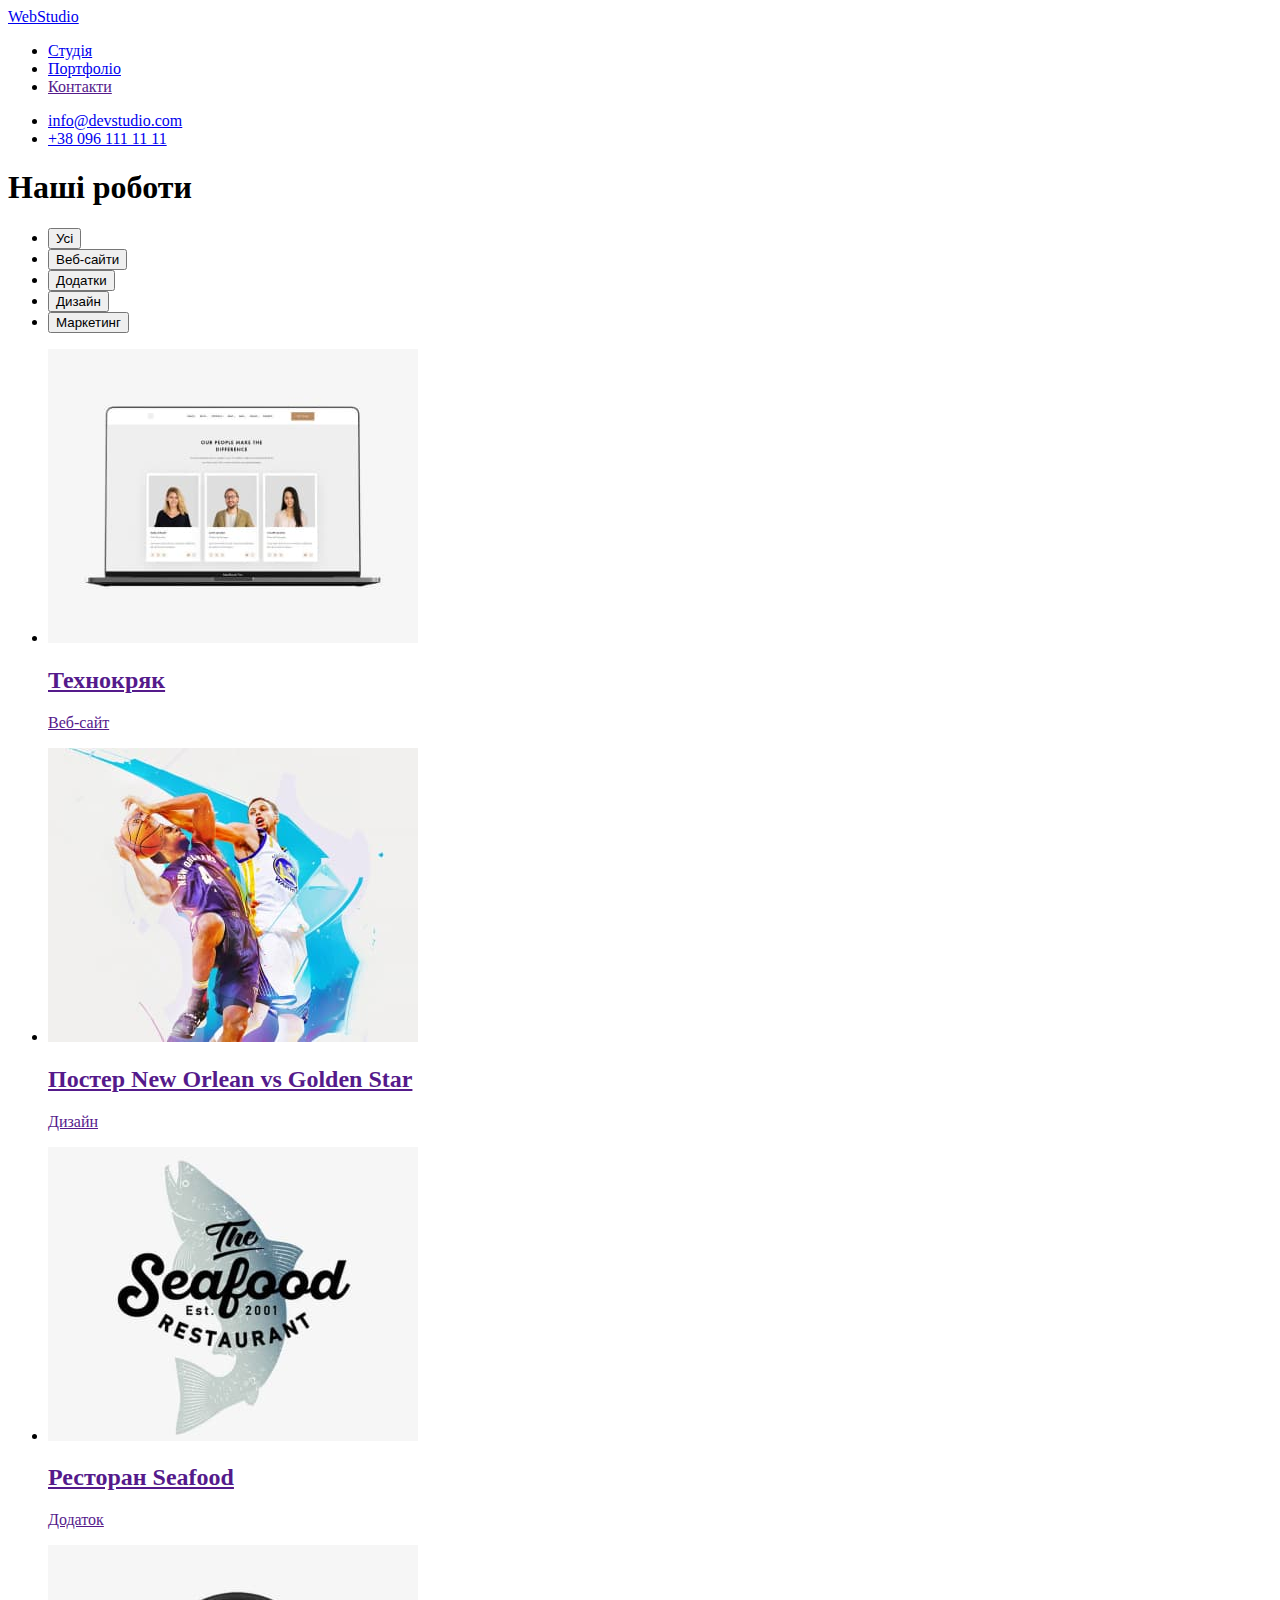
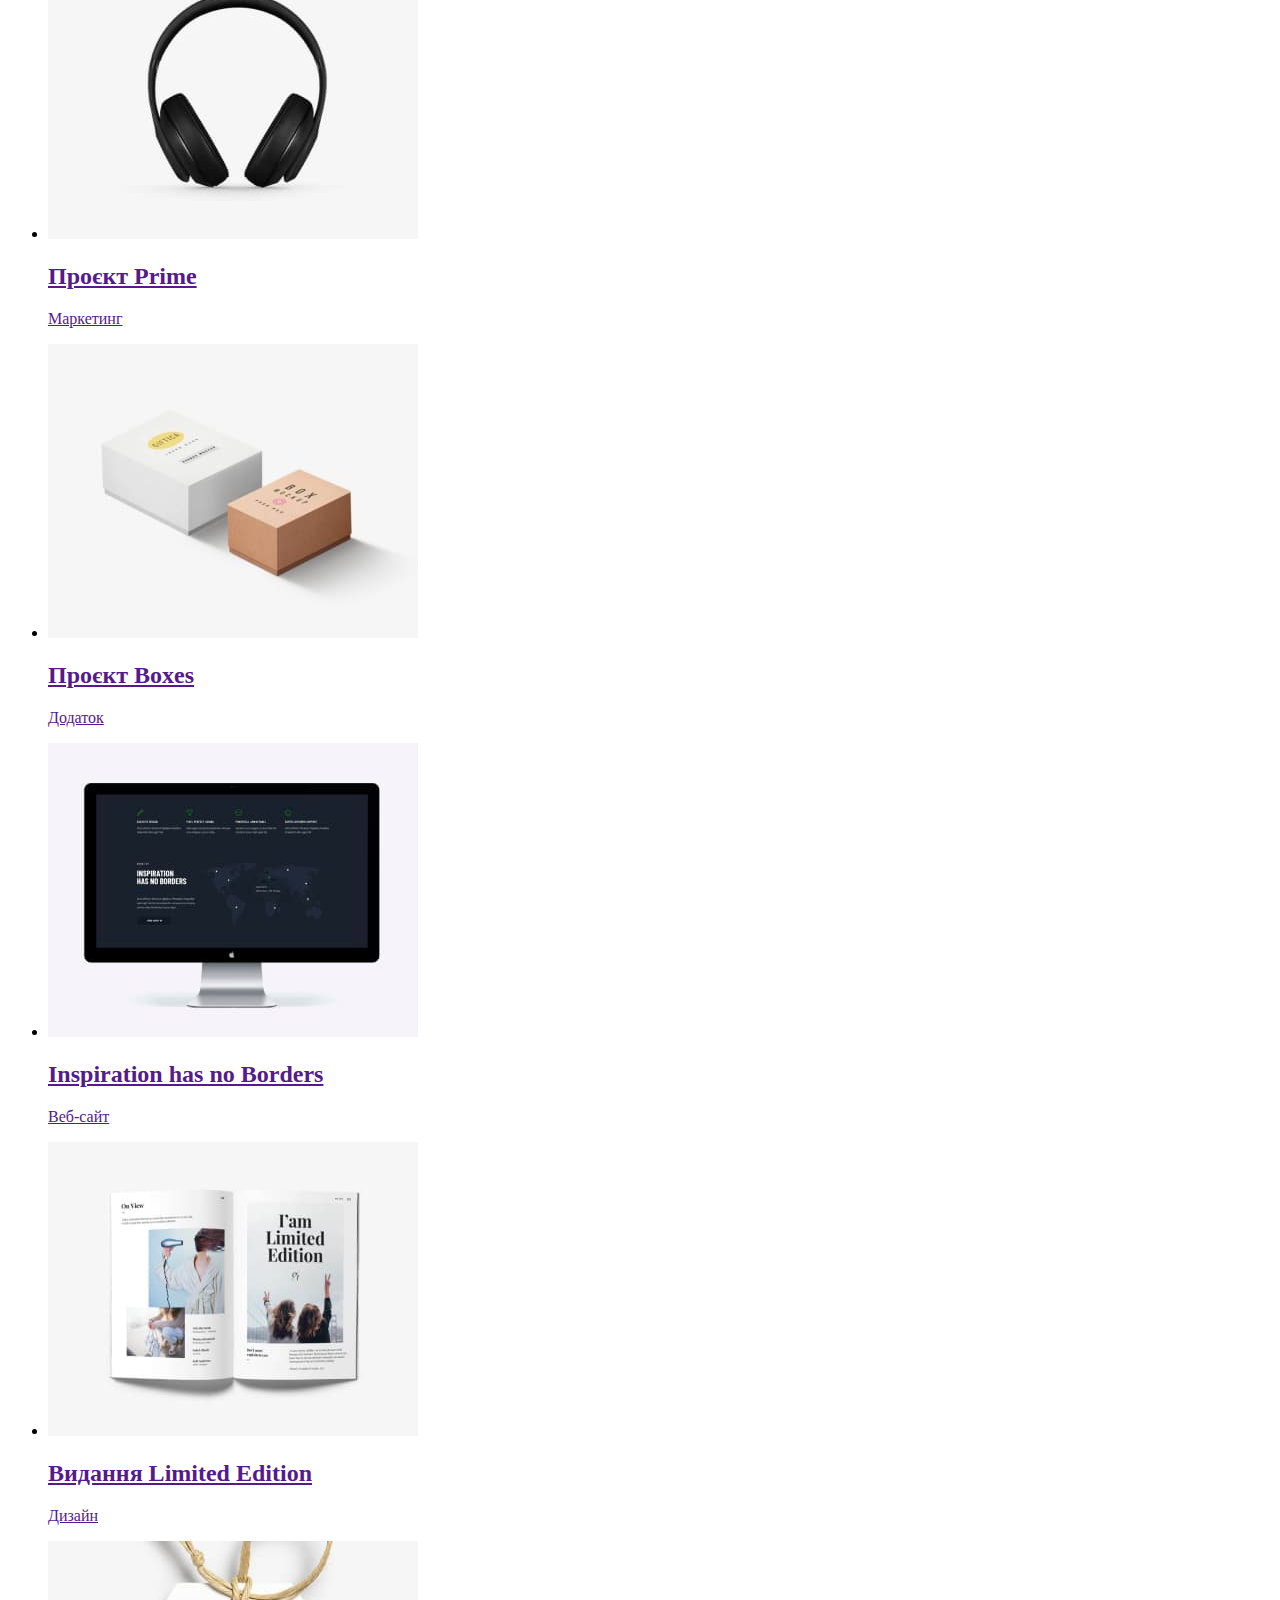
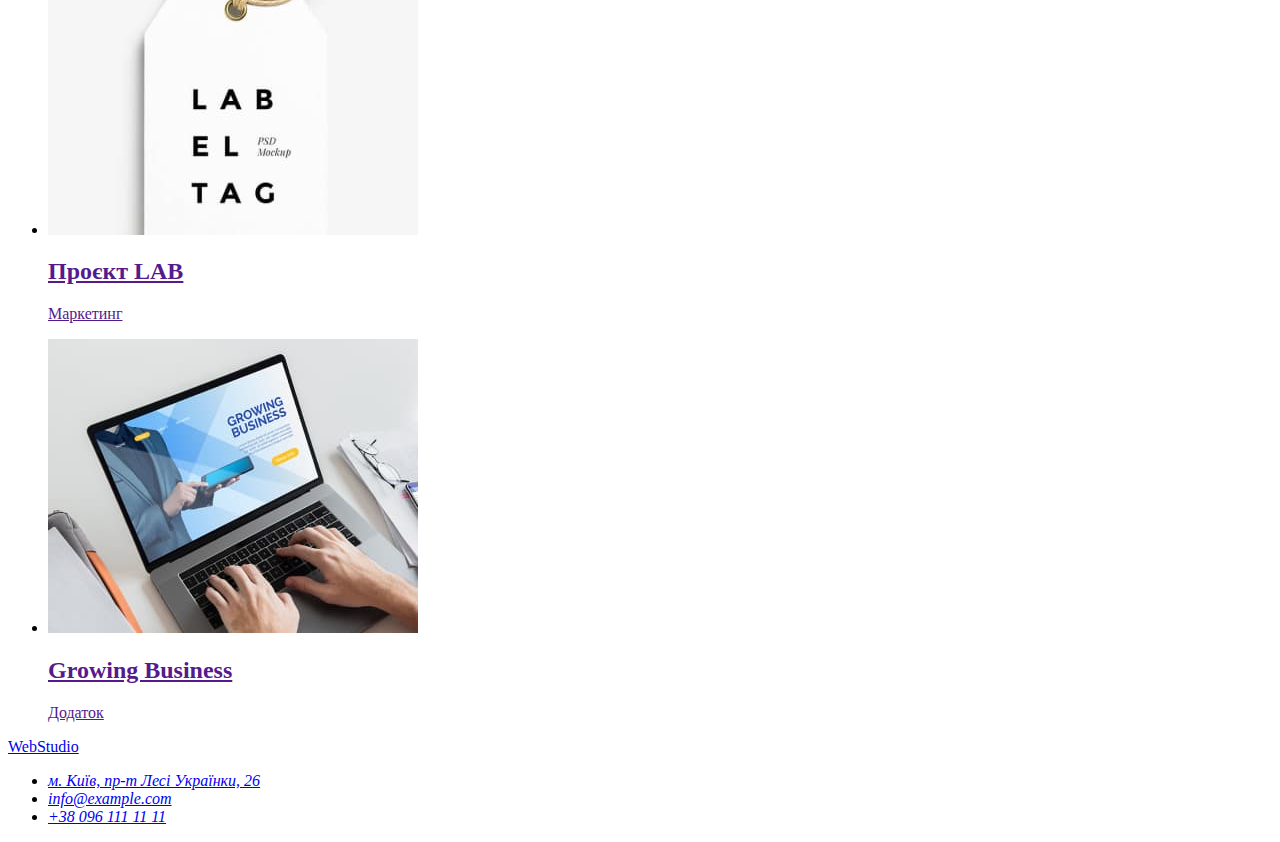
==== portfolio.html @ 335eeb2e "portfolio layout" ====
<!DOCTYPE html>
<html lang="en">
  <head>
    <meta charset="UTF-8" />
    <meta http-equiv="X-UA-Compatible" content="IE=edge" />
    <meta name="viewport" content="width=device-width, initial-scale=1.0" />
    <title>Portfolio</title>
  </head>
  <body>
    <heder>
      <nav>
        <a href="./index.html">WebStudio</a>
        <ul>
          <li>
            <a href="./index.html">Студія</a>
          </li>
          <li>
            <a href="./portfolio.html">Портфоліо</a>
          </li>
          <li>
            <a href="">Контакти</a>
          </li>
        </ul>
      </nav>

      <ul>
        <li>
          <a href="mailto:info@devstudio.com">info@devstudio.com</a>
        </li>
        <li>
          <a href="tel:+380961111111">+38 096 111 11 11</a>
        </li>
      </ul>
    </heder>
    <main>
      <section>
        <h1>Наші роботи</h1>
        <ul>
          <li><button type="button">Усі</button></li>
          <li><button type="button">Веб-сайти</button></li>
          <li><button type="button">Додатки</button></li>
          <li><button type="button">Дизайн</button></li>
          <li><button type="button">Маркетинг</button></li>
        </ul>

        <ul>
          <li>
            <a href="">
              <img src="./images/tehnokryak.jpg" alt="ноутбук" />
              <h2>Технокряк</h2>
              <p>Веб-сайт</p>
            </a>
          </li>
          <li>
            <a href="">
              <img src="./images/new-orlean-poster.jpg" alt="баскетбол" />
              <h2>Постер New Orlean vs Golden Star</h2>
              <p>Дизайн</p>
            </a>
          </li>
          <li>
            <a href="">
              <img src="./images/seafood.jpg" alt="логотип ресторану у виглялі риби" />
              <h2>Ресторан Seafood</h2>
              <p>Додаток</p>
            </a>
          </li>
          <li>
            <a href="">
              <img src="./images/project-prime.jpg" alt="навушники" />
              <h2>Проєкт Prime</h2>
              <p>Маркетинг</p>
            </a>
          </li>
          <li>
            <a href="">
              <img src="./images/project-boxes.jpg" alt="дві коробки" />
              <h2>Проєкт Boxes</h2>
              <p>Додаток</p>
            </a>
          </li>
          <li>
            <a href="">
              <img src="./images/inspiration.jpg" alt="монітор" />
              <h2>Inspiration has no Borders</h2>
              <p>Веб-сайт</p>
            </a>
          </li>
          <li>
            <a href="">
              <img src="./images/limited-edition.jpg" alt="книга" />
              <h2>Видання Limited Edition</h2>
              <p>Дизайн</p>
            </a>
          </li>
          <li>
            <a href="">
              <img src="./images/project-lab.jpg" alt="лейба" />
              <h2>Проєкт LAB</h2>
              <p>Маркетинг</p>
            </a>
          </li>
          <li>
            <a href="">
              <img src="./images/growing-buisness.jpg" alt="ноутбук" />
              <h2>Growing Business</h2>
              <p>Додаток</p>
            </a>
          </li>
        </ul>
      </section>
    </main>
    <footer>
      <a href="./index.html">WebStudio</a>
      <address>
        <ul>
          <li>
            <a
              href="https://www.google.com.ua/maps/place/%D0%B1%D1%83%D0%BB.+%D0%9B%D0%B5%D1%81%D0%B8+%D0%A3%D0%BA%D1%80%D0%B0%D0%B8%D0%BD%D0%BA%D0%B8,+26,+%D0%9A%D0%B8%D0%B5%D0%B2,+02000/@50.4265841,30.5361971,17z"
              >м. Київ, пр-т Лесі Українки, 26</a
            >
          </li>
          <li>
            <a href="mailto:info@example.com">info@example.com</a>
          </li>
          <li>
            <a href="tel:+380961111111">+38 096 111 11 11</a>
          </li>
        </ul>
      </address>
    </footer>
  </body>
</html>
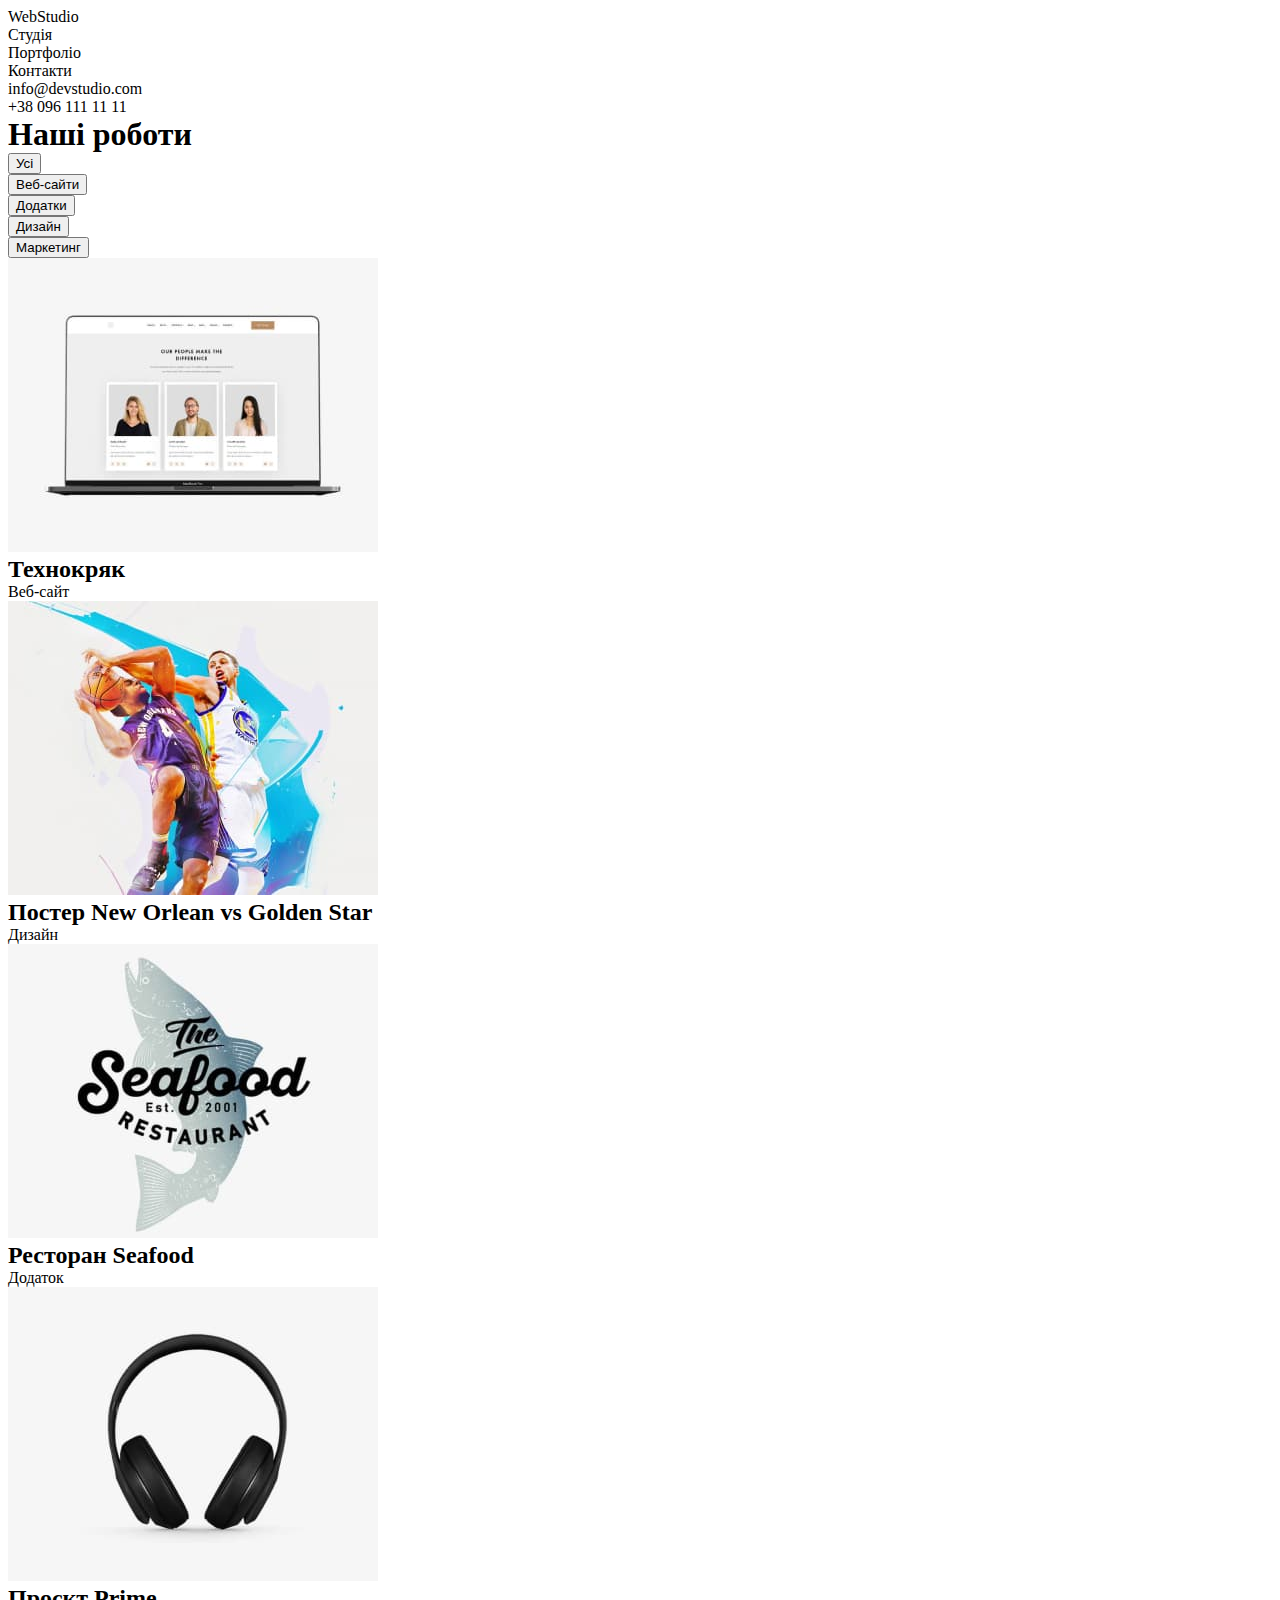
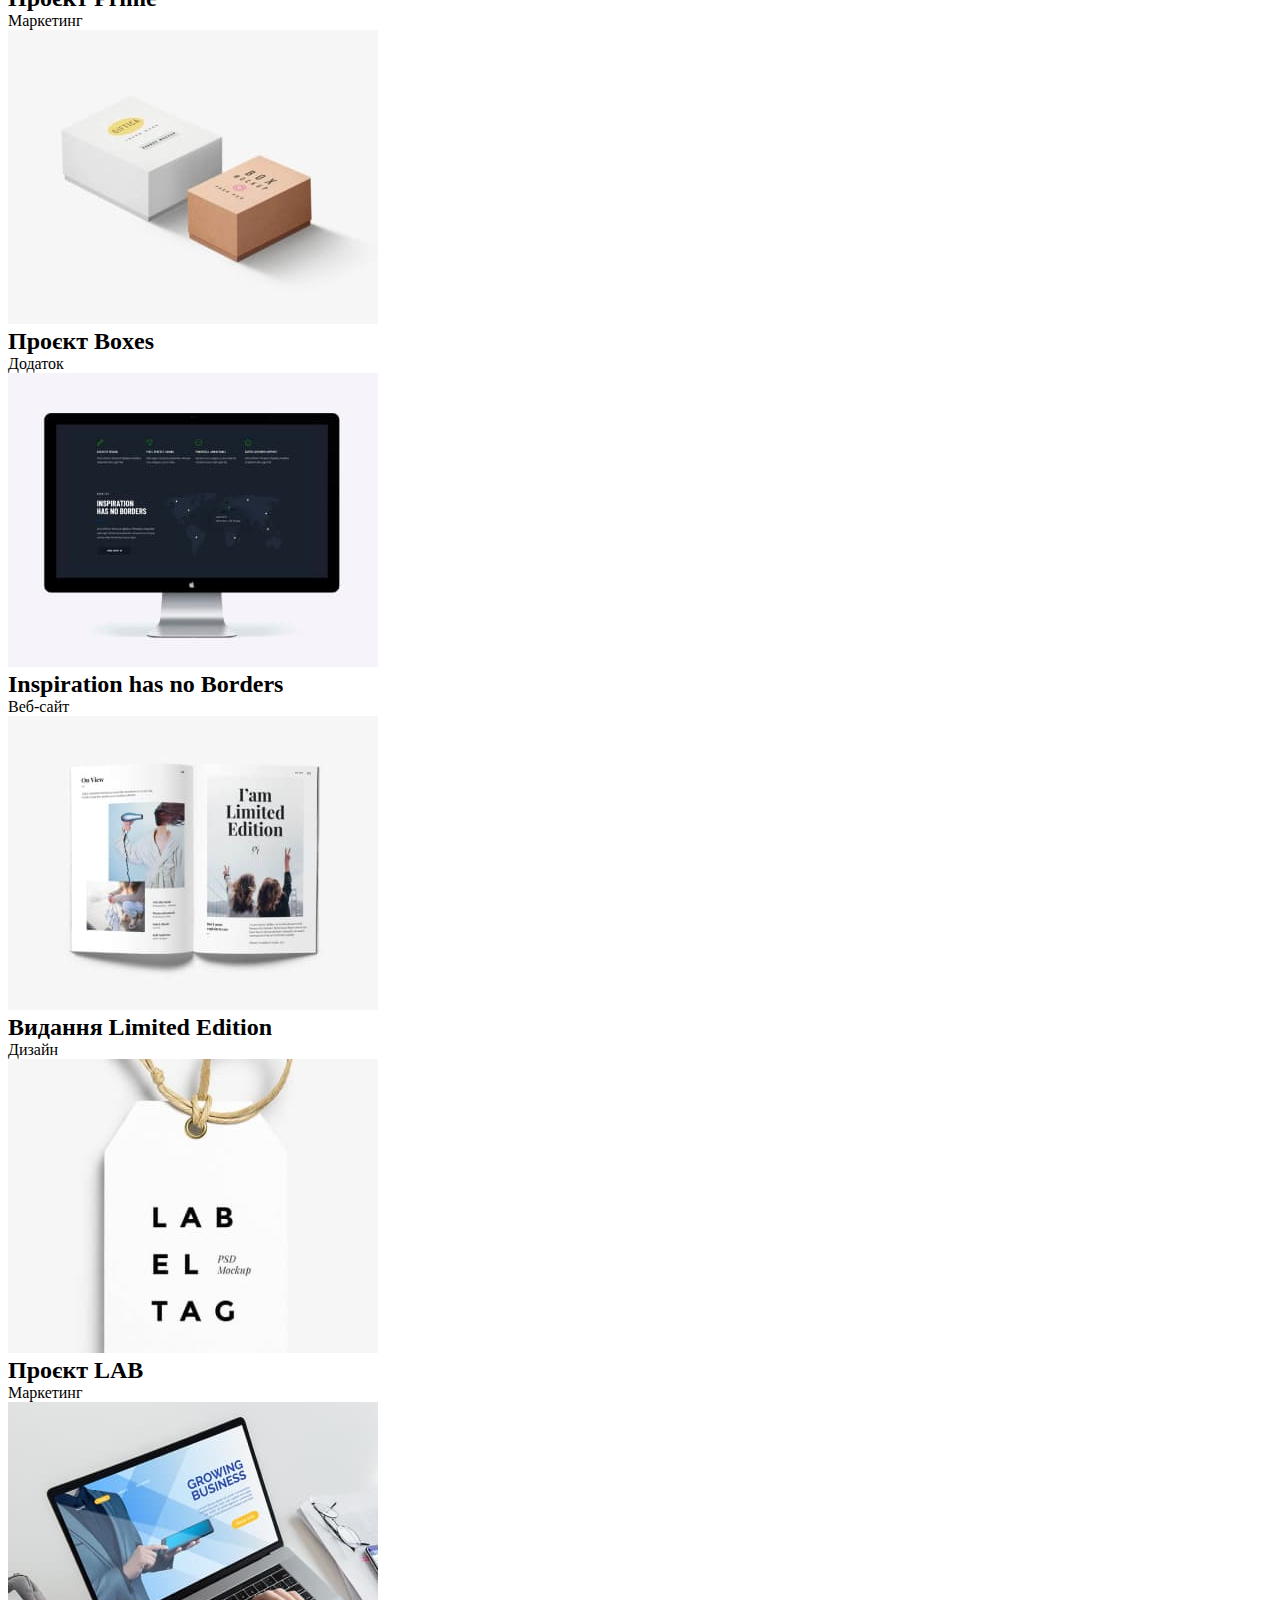
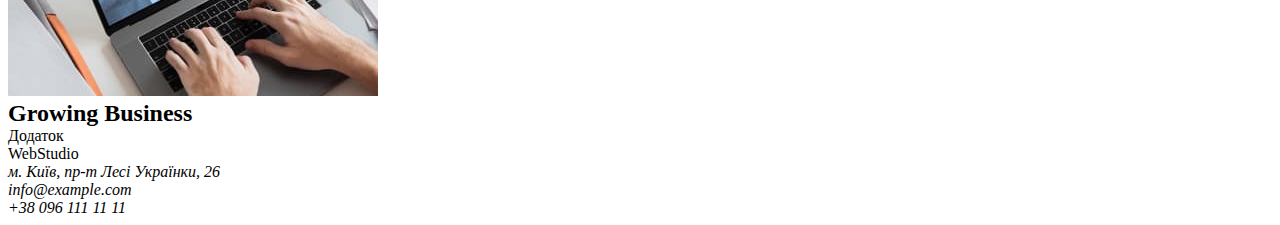
==== commit 458817fd: "reset styles" ====
--- a/portfolio.html
+++ b/portfolio.html
@@ -5,9 +5,10 @@
     <meta http-equiv="X-UA-Compatible" content="IE=edge" />
     <meta name="viewport" content="width=device-width, initial-scale=1.0" />
     <title>Portfolio</title>
+    <link rel="stylesheet" href="./css/styles.css" />
   </head>
   <body>
-    <heder>
+    <header>
       <nav>
         <a href="./index.html">WebStudio</a>
         <ul>
@@ -31,7 +32,7 @@
           <a href="tel:+380961111111">+38 096 111 11 11</a>
         </li>
       </ul>
-    </heder>
+    </header>
     <main>
       <section>
         <h1>Наші роботи</h1>
--- a/css/styles.css
+++ b/css/styles.css
@@ -0,0 +1,48 @@
+.root {
+  --main-text-color: #757575;
+  --secondary-text-color: #212121;
+  --accent-color: #2196f3;
+  --main-background-color: #f5f5f5;
+  --secondary-background-color: #f5f4fa;
+  --white-color: #ffffff;
+  --banner-background-color: #2f303a;
+}
+
+/*  body */
+
+body {
+  color: var(--main-text-color);
+}
+
+/* RESET */
+
+ul {
+  list-style: none;
+  padding: 0;
+  margin: 0;
+}
+
+a {
+  text-decoration: none;
+  color: inherit;
+}
+
+h1,
+h2,
+h3,
+h4,
+p {
+  margin: 0;
+}
+
+/* HEADER */
+
+/* LOGO */
+
+.logo .web {
+  color: var(--accent-color);
+}
+
+.logo .studio {
+  color: #000000;
+}
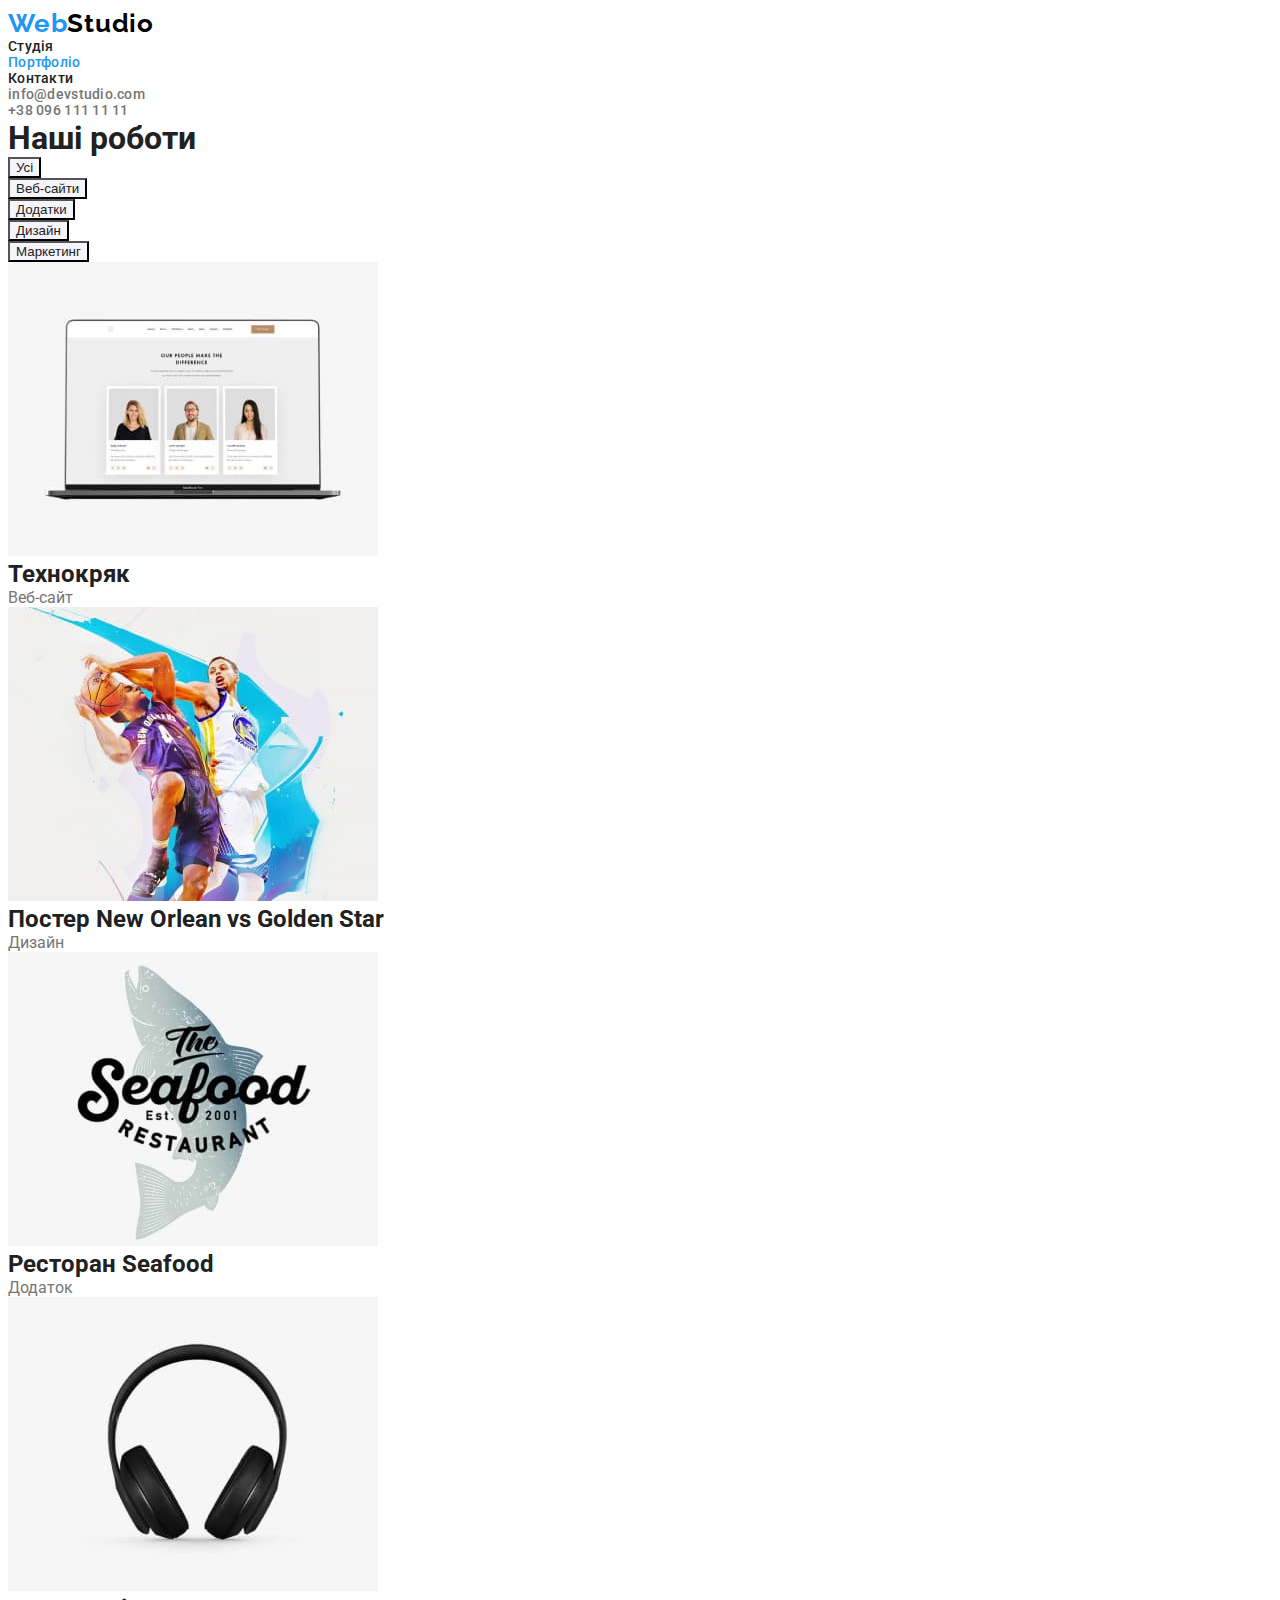
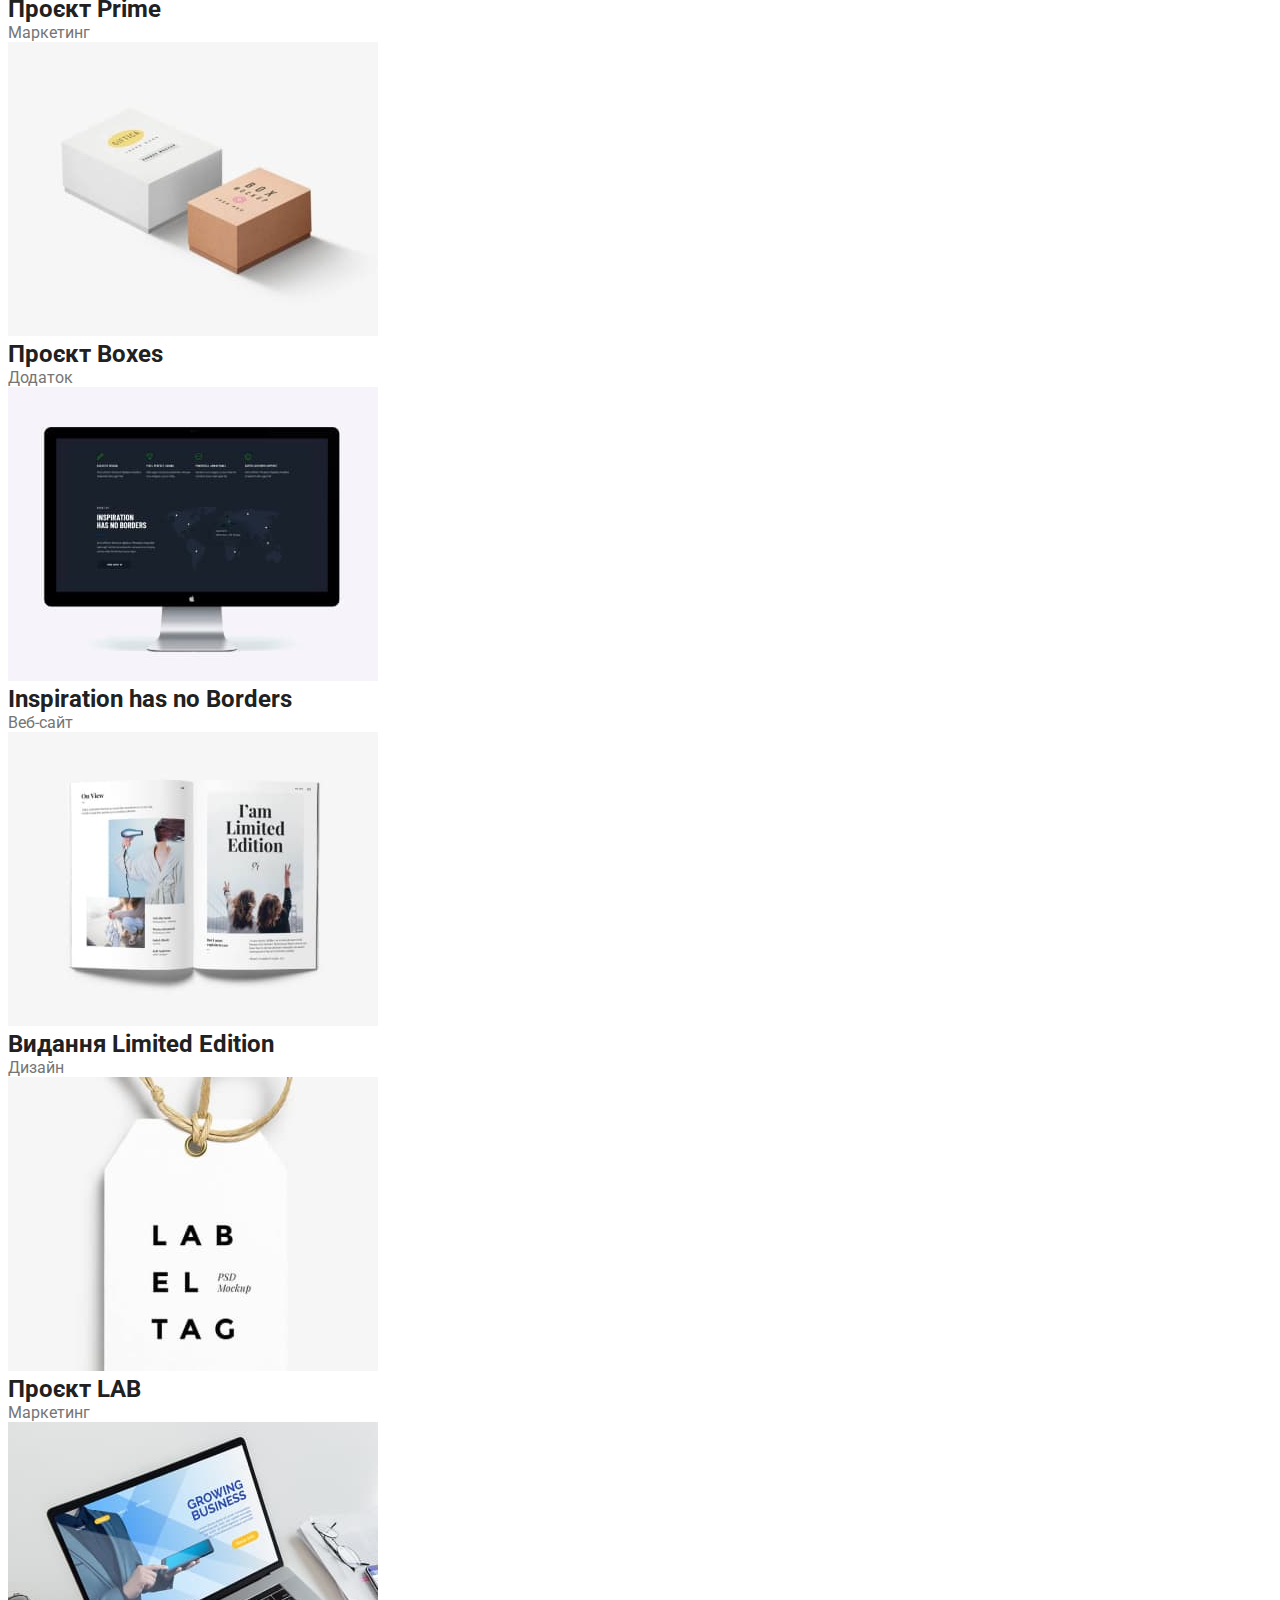
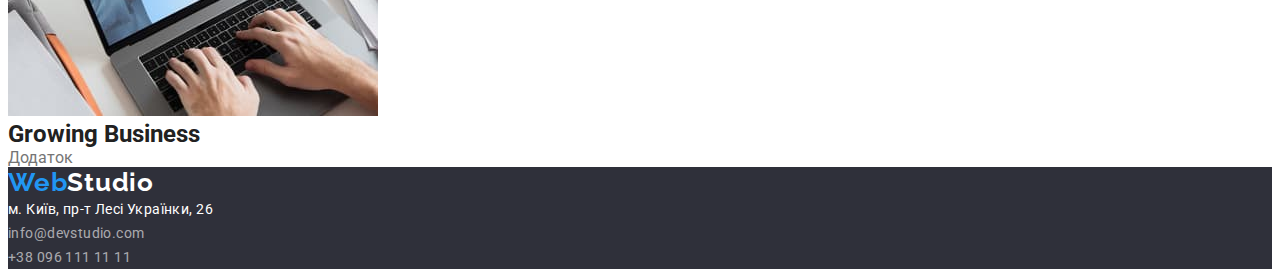
==== commit 6d6e6a19: "styles for index" ====
--- a/portfolio.html
+++ b/portfolio.html
@@ -5,126 +5,138 @@
     <meta http-equiv="X-UA-Compatible" content="IE=edge" />
     <meta name="viewport" content="width=device-width, initial-scale=1.0" />
     <title>Portfolio</title>
+    <link rel="preconnect" href="https://fonts.googleapis.com">
+<link rel="preconnect" href="https://fonts.gstatic.com" crossorigin>
+<link href="https://fonts.googleapis.com/css2?family=Raleway:wght@700&family=Roboto:wght@400;500;700;900&display=swap" rel="stylesheet">
     <link rel="stylesheet" href="./css/styles.css" />
   </head>
   <body>
+    <!-- HEADER -->
     <header>
-      <nav>
-        <a href="./index.html">WebStudio</a>
-        <ul>
-          <li>
+      <nav class="main-nav">
+        <a href="./index.html" class="logo"
+          ><span class="web">Web</span><span class="studio">Studio</span></a
+        >
+        <ul class="list">
+          <li class="item">
             <a href="./index.html">Студія</a>
           </li>
-          <li>
+          <li class="item current">
             <a href="./portfolio.html">Портфоліо</a>
           </li>
-          <li>
+          <li class="item">
             <a href="">Контакти</a>
           </li>
         </ul>
       </nav>
 
-      <ul>
-        <li>
+      <ul class="contacts">
+        <li class="item">
           <a href="mailto:info@devstudio.com">info@devstudio.com</a>
         </li>
-        <li>
+        <li class="item">
           <a href="tel:+380961111111">+38 096 111 11 11</a>
         </li>
       </ul>
     </header>
+
     <main>
+      <!-- OUR WORKS -->
       <section>
-        <h1>Наші роботи</h1>
+        <h1 class="title">Наші роботи</h1>
         <ul>
-          <li><button type="button">Усі</button></li>
-          <li><button type="button">Веб-сайти</button></li>
-          <li><button type="button">Додатки</button></li>
-          <li><button type="button">Дизайн</button></li>
-          <li><button type="button">Маркетинг</button></li>
+          <li><button type="button" class="button">Усі</button></li>
+          <li><button type="button" class="button">Веб-сайти</button></li>
+          <li><button type="button" class="button">Додатки</button></li>
+          <li><button type="button" class="button">Дизайн</button></li>
+          <li><button type="button" class="button">Маркетинг</button></li>
         </ul>
 
         <ul>
           <li>
             <a href="">
-              <img src="./images/tehnokryak.jpg" alt="ноутбук" />
-              <h2>Технокряк</h2>
+              <img src="./images/tehnokryak.jpg" alt="ноутбук" width="370" height="294" />
+              <h2 class="title">Технокряк</h2>
               <p>Веб-сайт</p>
             </a>
           </li>
           <li>
             <a href="">
-              <img src="./images/new-orlean-poster.jpg" alt="баскетбол" />
-              <h2>Постер New Orlean vs Golden Star</h2>
+              <img src="./images/new-orlean-poster.jpg" alt="баскетбол" width="370" height="294" />
+              <h2 class="title">Постер New Orlean vs Golden Star</h2>
               <p>Дизайн</p>
             </a>
           </li>
           <li>
             <a href="">
               <img src="./images/seafood.jpg" alt="логотип ресторану у виглялі риби" />
-              <h2>Ресторан Seafood</h2>
+              <h2 class="title">Ресторан Seafood</h2>
               <p>Додаток</p>
             </a>
           </li>
           <li>
             <a href="">
-              <img src="./images/project-prime.jpg" alt="навушники" />
-              <h2>Проєкт Prime</h2>
+              <img src="./images/project-prime.jpg" alt="навушники" width="370" height="294" />
+              <h2 class="title">Проєкт Prime</h2>
               <p>Маркетинг</p>
             </a>
           </li>
           <li>
             <a href="">
-              <img src="./images/project-boxes.jpg" alt="дві коробки" />
-              <h2>Проєкт Boxes</h2>
+              <img src="./images/project-boxes.jpg" alt="дві коробки" width="370" height="294" />
+              <h2 class="title">Проєкт Boxes</h2>
               <p>Додаток</p>
             </a>
           </li>
           <li>
             <a href="">
-              <img src="./images/inspiration.jpg" alt="монітор" />
-              <h2>Inspiration has no Borders</h2>
+              <img src="./images/inspiration.jpg" alt="монітор" width="370" height="294" />
+              <h2 class="title">Inspiration has no Borders</h2>
               <p>Веб-сайт</p>
             </a>
           </li>
           <li>
             <a href="">
-              <img src="./images/limited-edition.jpg" alt="книга" />
-              <h2>Видання Limited Edition</h2>
+              <img src="./images/limited-edition.jpg" alt="книга" width="370" height="294" />
+              <h2 class="title">Видання Limited Edition</h2>
               <p>Дизайн</p>
             </a>
           </li>
           <li>
             <a href="">
-              <img src="./images/project-lab.jpg" alt="лейба" />
-              <h2>Проєкт LAB</h2>
+              <img src="./images/project-lab.jpg" alt="лейба" width="370" height="294" />
+              <h2 class="title">Проєкт LAB</h2>
               <p>Маркетинг</p>
             </a>
           </li>
           <li>
             <a href="">
-              <img src="./images/growing-buisness.jpg" alt="ноутбук" />
-              <h2>Growing Business</h2>
+              <img src="./images/growing-buisness.jpg" alt="ноутбук" width="370" height="294" />
+              <h2 class="title">Growing Business</h2>
               <p>Додаток</p>
             </a>
           </li>
         </ul>
       </section>
     </main>
-    <footer>
-      <a href="./index.html">WebStudio</a>
+
+    <!-- FOOTER -->
+    <footer class="foot">
+      <a href="./index.html" class="logo"
+        ><span class="web">Web</span><span class="studio">Studio</span></a
+      >
       <address>
-        <ul>
-          <li>
+        <ul class="adress">
+          <li class="street-adress">
             <a
               href="https://www.google.com.ua/maps/place/%D0%B1%D1%83%D0%BB.+%D0%9B%D0%B5%D1%81%D0%B8+%D0%A3%D0%BA%D1%80%D0%B0%D0%B8%D0%BD%D0%BA%D0%B8,+26,+%D0%9A%D0%B8%D0%B5%D0%B2,+02000/@50.4265841,30.5361971,17z"
               >м. Київ, пр-т Лесі Українки, 26</a
             >
           </li>
-          <li>
-            <a href="mailto:info@example.com">info@example.com</a>
+          <li class="mail-adress">
+            <a href="mailto:info@example.com">info@devstudio.com</a>
           </li>
-          <li>
+          <li class="phone-adress">
             <a href="tel:+380961111111">+38 096 111 11 11</a>
           </li>
         </ul>
--- a/css/styles.css
+++ b/css/styles.css
@@ -1,4 +1,4 @@
-.root {
+:root {
   --main-text-color: #757575;
   --secondary-text-color: #212121;
   --accent-color: #2196f3;
@@ -8,12 +8,6 @@
   --banner-background-color: #2f303a;
 }
 
-/*  body */
-
-body {
-  color: var(--main-text-color);
-}
-
 /* RESET */
 
 ul {
@@ -35,9 +29,36 @@
   margin: 0;
 }
 
+/*  COMMON STYLES */
+
+body {
+  color: var(--main-text-color);
+  font-family: 'Roboto', sans-serif;
+}
+
+.title {
+  color: var(--secondary-text-color);
+}
+
+.section > .title {
+  font-weight: 700;
+  font-size: 36px;
+  line-height: 1.17;
+  text-align: center;
+  letter-spacing: 0.03em;
+}
+
 /* HEADER */
 
 /* LOGO */
+
+.logo {
+  font-family: 'Raleway', sans-serif;
+  font-weight: 700;
+  font-size: 26px;
+  line-height: 1.19;
+  letter-spacing: 0.03em;
+}
 
 .logo .web {
   color: var(--accent-color);
@@ -46,3 +67,137 @@
 .logo .studio {
   color: #000000;
 }
+
+/*  MAIN NAVIGATION */
+
+.main-nav .list {
+  font-weight: 500;
+  font-size: 14px;
+  line-height: 1.14;
+  letter-spacing: 0.02em;
+
+  color: var(--secondary-text-color);
+}
+
+.main-nav .item:hover,
+.main-nav .item:focus,
+.current.item {
+  color: var(--accent-color);
+}
+
+/* CONTACTS */
+
+.contacts {
+  font-weight: 500;
+  font-size: 14px;
+  line-height: 1.14;
+  letter-spacing: 0.02em;
+}
+
+.contacts .item:hover,
+.contacts .item:focus {
+  color: var(--accent-color);
+}
+
+/* HERO */
+
+.hero {
+  background-color: var(--banner-background-color);
+}
+
+.hero .title {
+  font-weight: 900;
+  font-size: 44px;
+  line-height: 1.36;
+  text-align: center;
+  letter-spacing: 0.06em;
+  text-transform: uppercase;
+
+  color: var(--white-color);
+}
+
+.hero-button {
+  color: var(--white-color);
+  background-color: var(--accent-color);
+  cursor: pointer;
+}
+
+/* VALUES */
+
+.value-list .title {
+  font-weight: 700;
+  font-size: 14px;
+  line-height: 1.14;
+  letter-spacing: 0.03em;
+  text-transform: uppercase;
+}
+
+.value-list .text {
+  font-weight: 400;
+  font-size: 14px;
+  line-height: 1.71;
+  letter-spacing: 0.03em;
+}
+
+/* TEAM */
+
+.team-list .title {
+  font-weight: 500;
+  font-size: 16px;
+  line-height: 1.19;
+  text-align: center;
+  letter-spacing: 0.03em;
+}
+
+.team-list .text {
+  font-weight: 400;
+  font-size: 16px;
+  line-height: 1.19;
+  text-align: center;
+  letter-spacing: 0.03em;
+}
+
+/*  FOOTER */
+
+.foot {
+  background-color: var(--banner-background-color);
+}
+
+.foot .studio {
+  color: var(--white-color);
+}
+
+.adress {
+  font-weight: 400;
+  font-size: 14px;
+  line-height: 1.71;
+  letter-spacing: 0.03em;
+  font-style: normal;
+}
+
+.street-adress {
+  color: var(--white-color);
+}
+
+.mail-adress,
+.phone-adress {
+  color: rgba(255, 255, 255, 0.6);
+}
+
+/* PORTFOLIO */
+
+.button {
+  color: var(--secondary-text-color);
+  background-color: var(--secondary-background-color);
+}
+
+.button:hover,
+.button:focus {
+  color: var(--white-color);
+  background-color: var(--accent-color);
+}
+
+.adress .item:hover,
+.adress .item:focus {
+  color: var(--accent-color);
+}
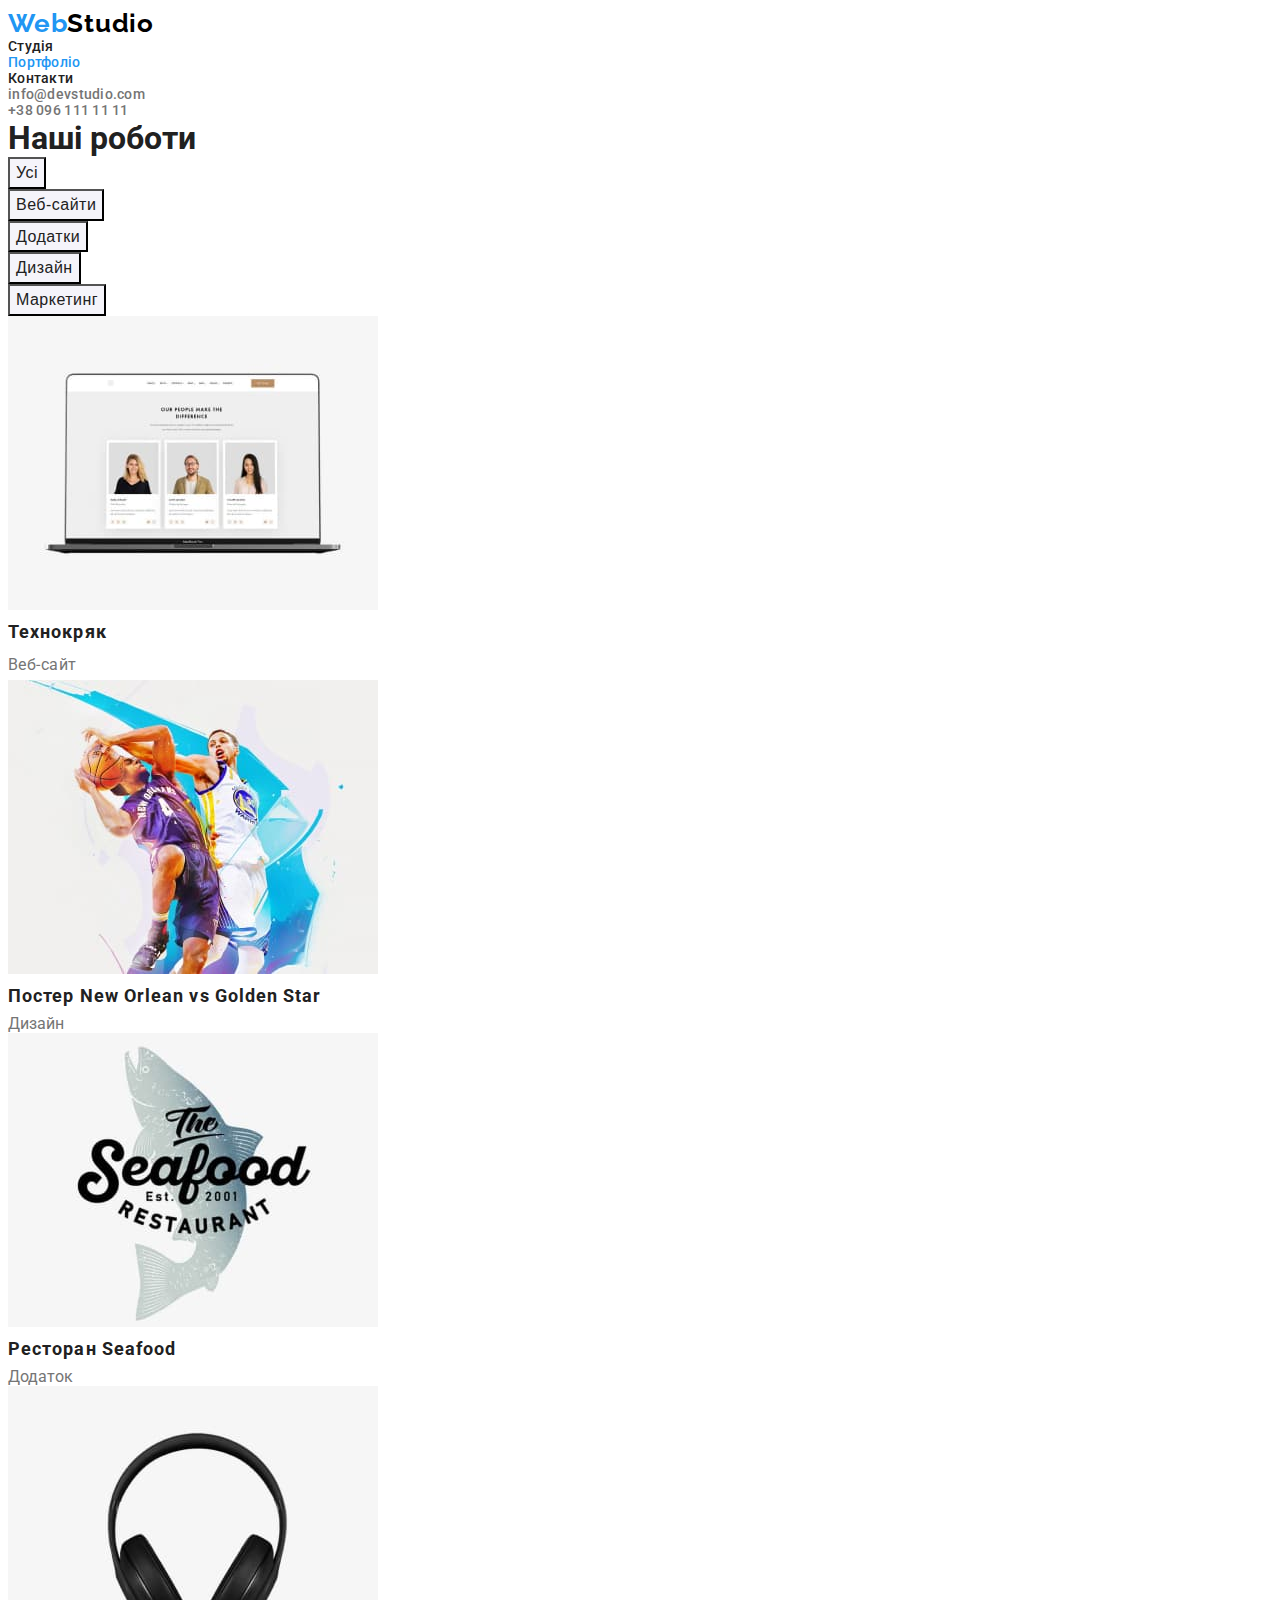
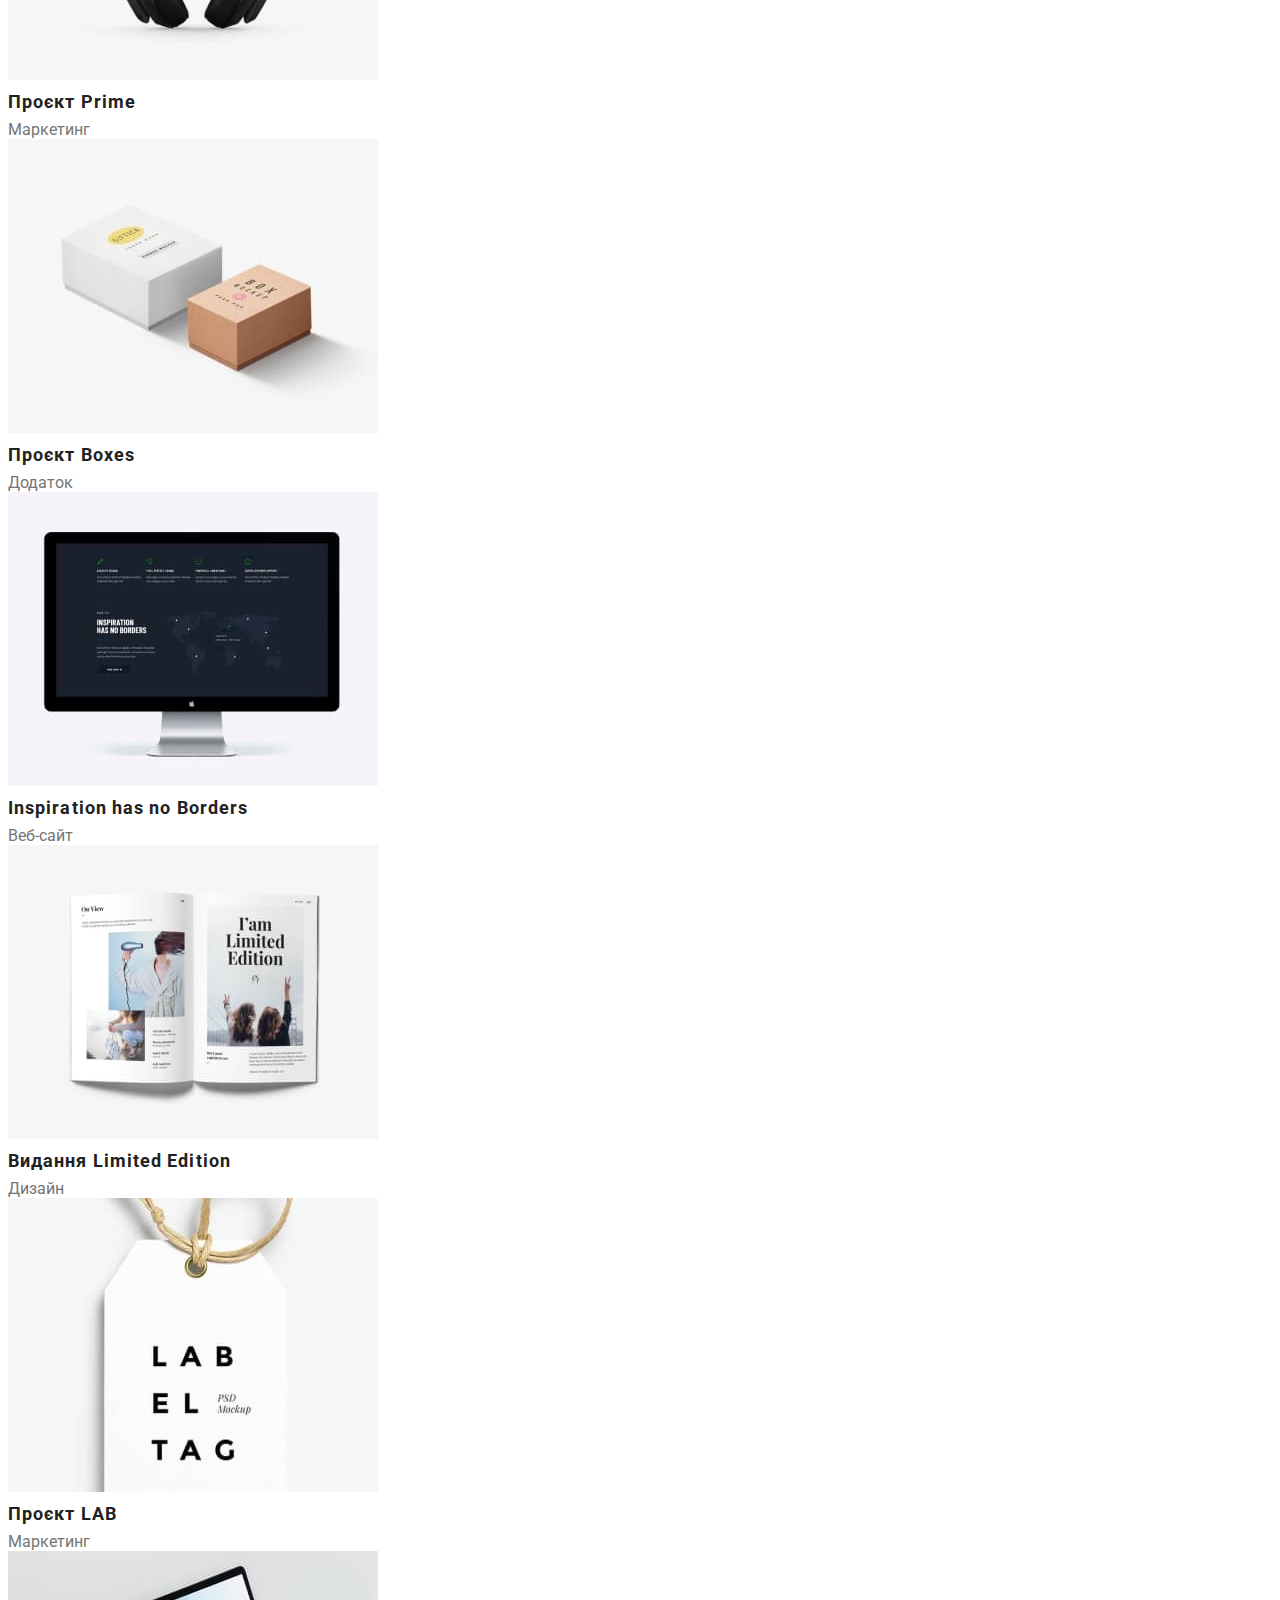
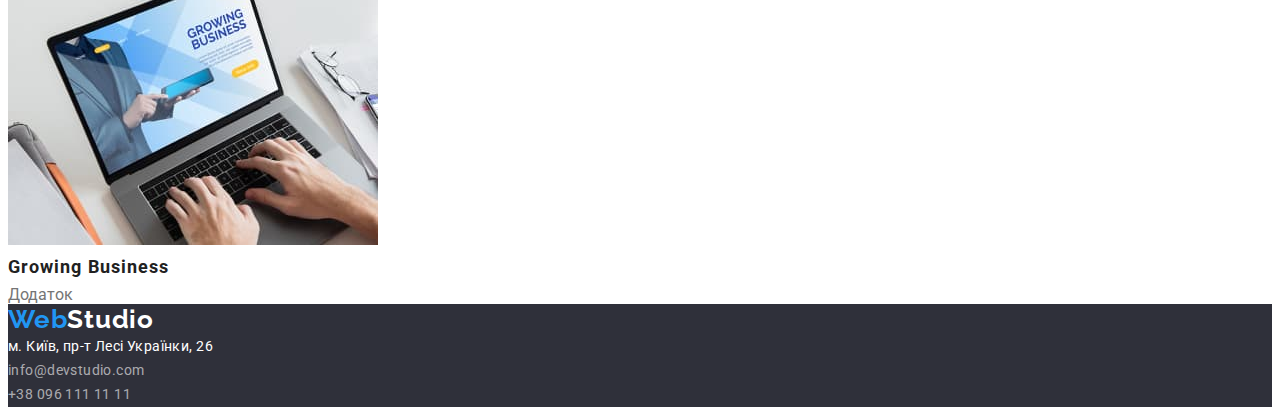
==== commit 141b694c: "ready for checking" ====
--- a/portfolio.html
+++ b/portfolio.html
@@ -5,9 +5,12 @@
     <meta http-equiv="X-UA-Compatible" content="IE=edge" />
     <meta name="viewport" content="width=device-width, initial-scale=1.0" />
     <title>Portfolio</title>
-    <link rel="preconnect" href="https://fonts.googleapis.com">
-<link rel="preconnect" href="https://fonts.gstatic.com" crossorigin>
-<link href="https://fonts.googleapis.com/css2?family=Raleway:wght@700&family=Roboto:wght@400;500;700;900&display=swap" rel="stylesheet">
+    <link rel="preconnect" href="https://fonts.googleapis.com" />
+    <link rel="preconnect" href="https://fonts.gstatic.com" crossorigin />
+    <link
+      href="https://fonts.googleapis.com/css2?family=Raleway:wght@700&family=Roboto:wght@400;500;700;900&display=swap"
+      rel="stylesheet"
+    />
     <link rel="stylesheet" href="./css/styles.css" />
   </head>
   <body>
@@ -52,12 +55,12 @@
           <li><button type="button" class="button">Маркетинг</button></li>
         </ul>
 
-        <ul>
+        <ul class="work-list">
           <li>
             <a href="">
               <img src="./images/tehnokryak.jpg" alt="ноутбук" width="370" height="294" />
               <h2 class="title">Технокряк</h2>
-              <p>Веб-сайт</p>
+              <p class="text">Веб-сайт</p>
             </a>
           </li>
           <li>
--- a/css/styles.css
+++ b/css/styles.css
@@ -186,7 +186,14 @@
 
 /* PORTFOLIO */
 
+/*  button */
+
 .button {
+  font-weight: 500;
+  font-size: 16px;
+  line-height: 1.62;
+  letter-spacing: 0.03em;
+
   color: var(--secondary-text-color);
   background-color: var(--secondary-background-color);
 }
@@ -201,3 +208,19 @@
 .adress .item:focus {
   color: var(--accent-color);
 }
+
+/*  WORKS */
+
+.work-list .title {
+  font-weight: 700;
+  font-size: 18px;
+  line-height: 2;
+  letter-spacing: 0.06em;
+}
+
+.work-list .text {
+  font-weight: 400;
+  font-size: 16px;
+  line-height: 1.88;
+  letter-spacing: 0.03em;
+}
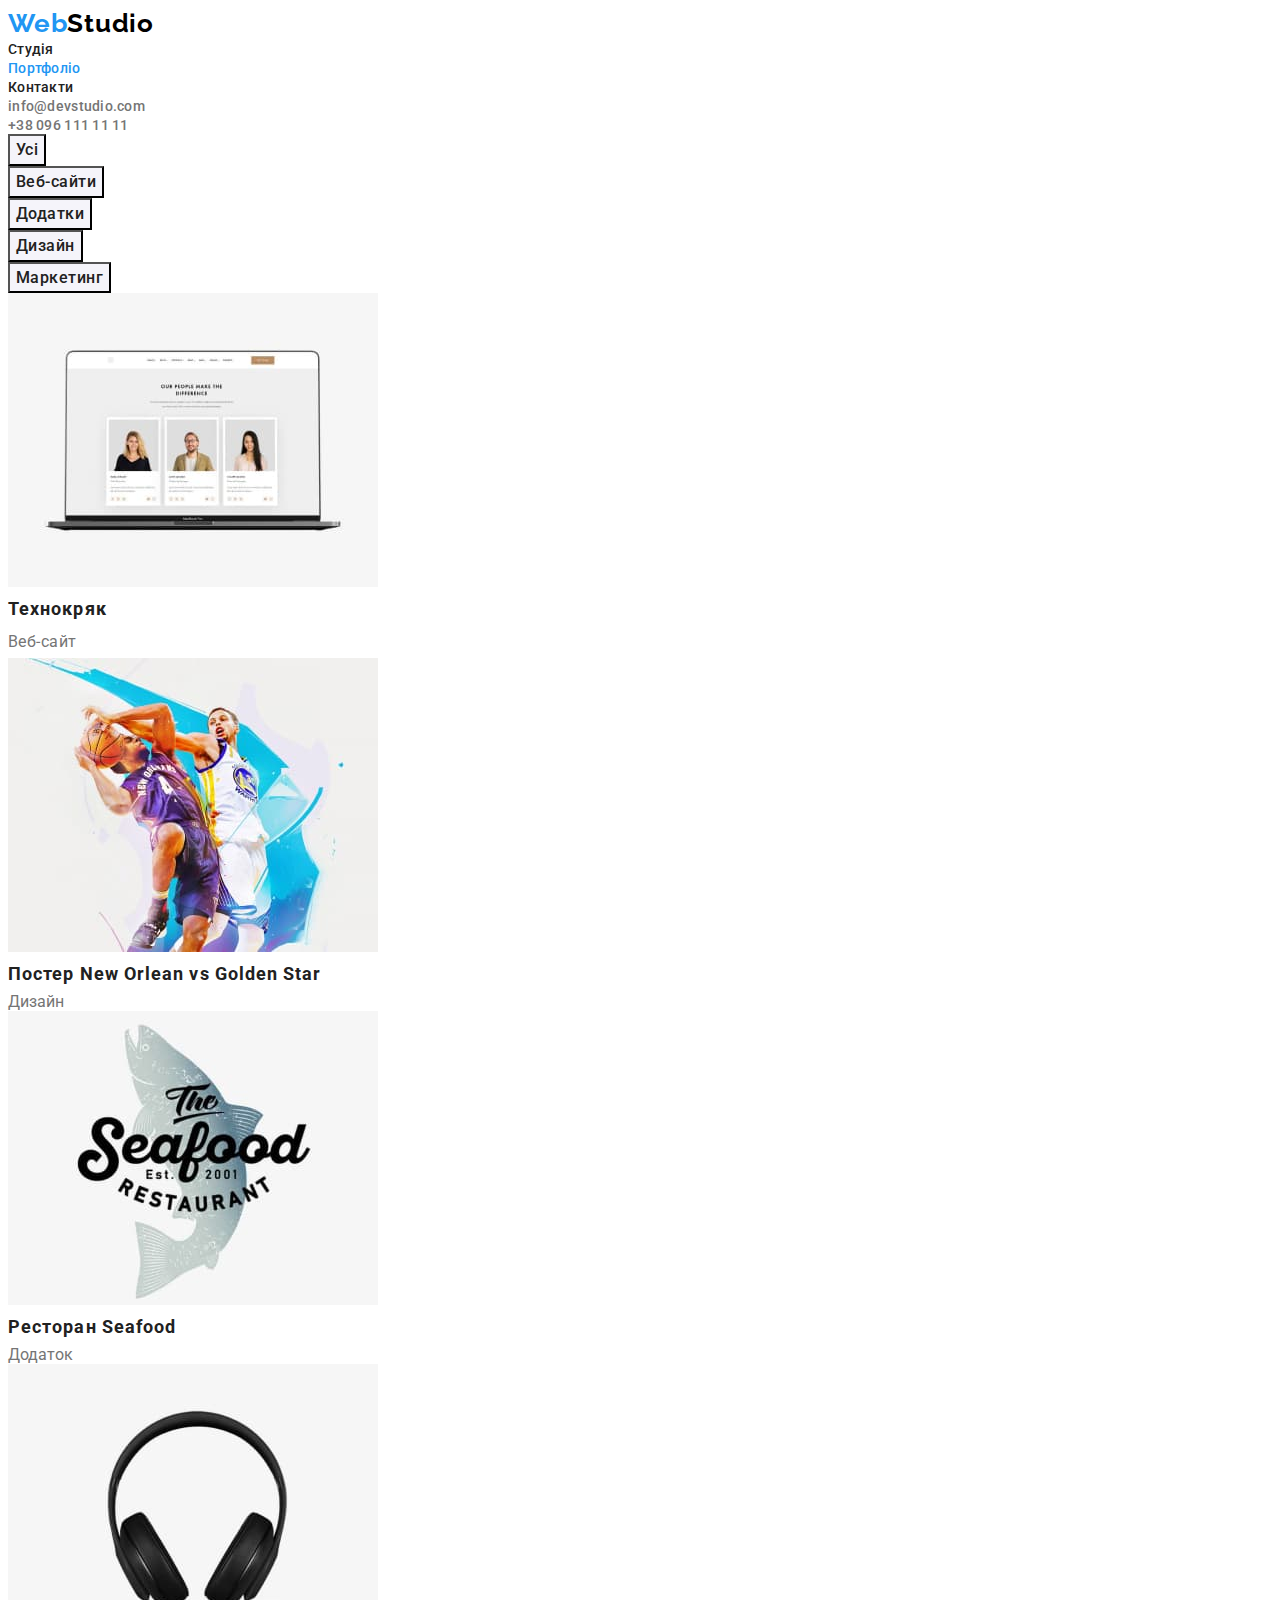
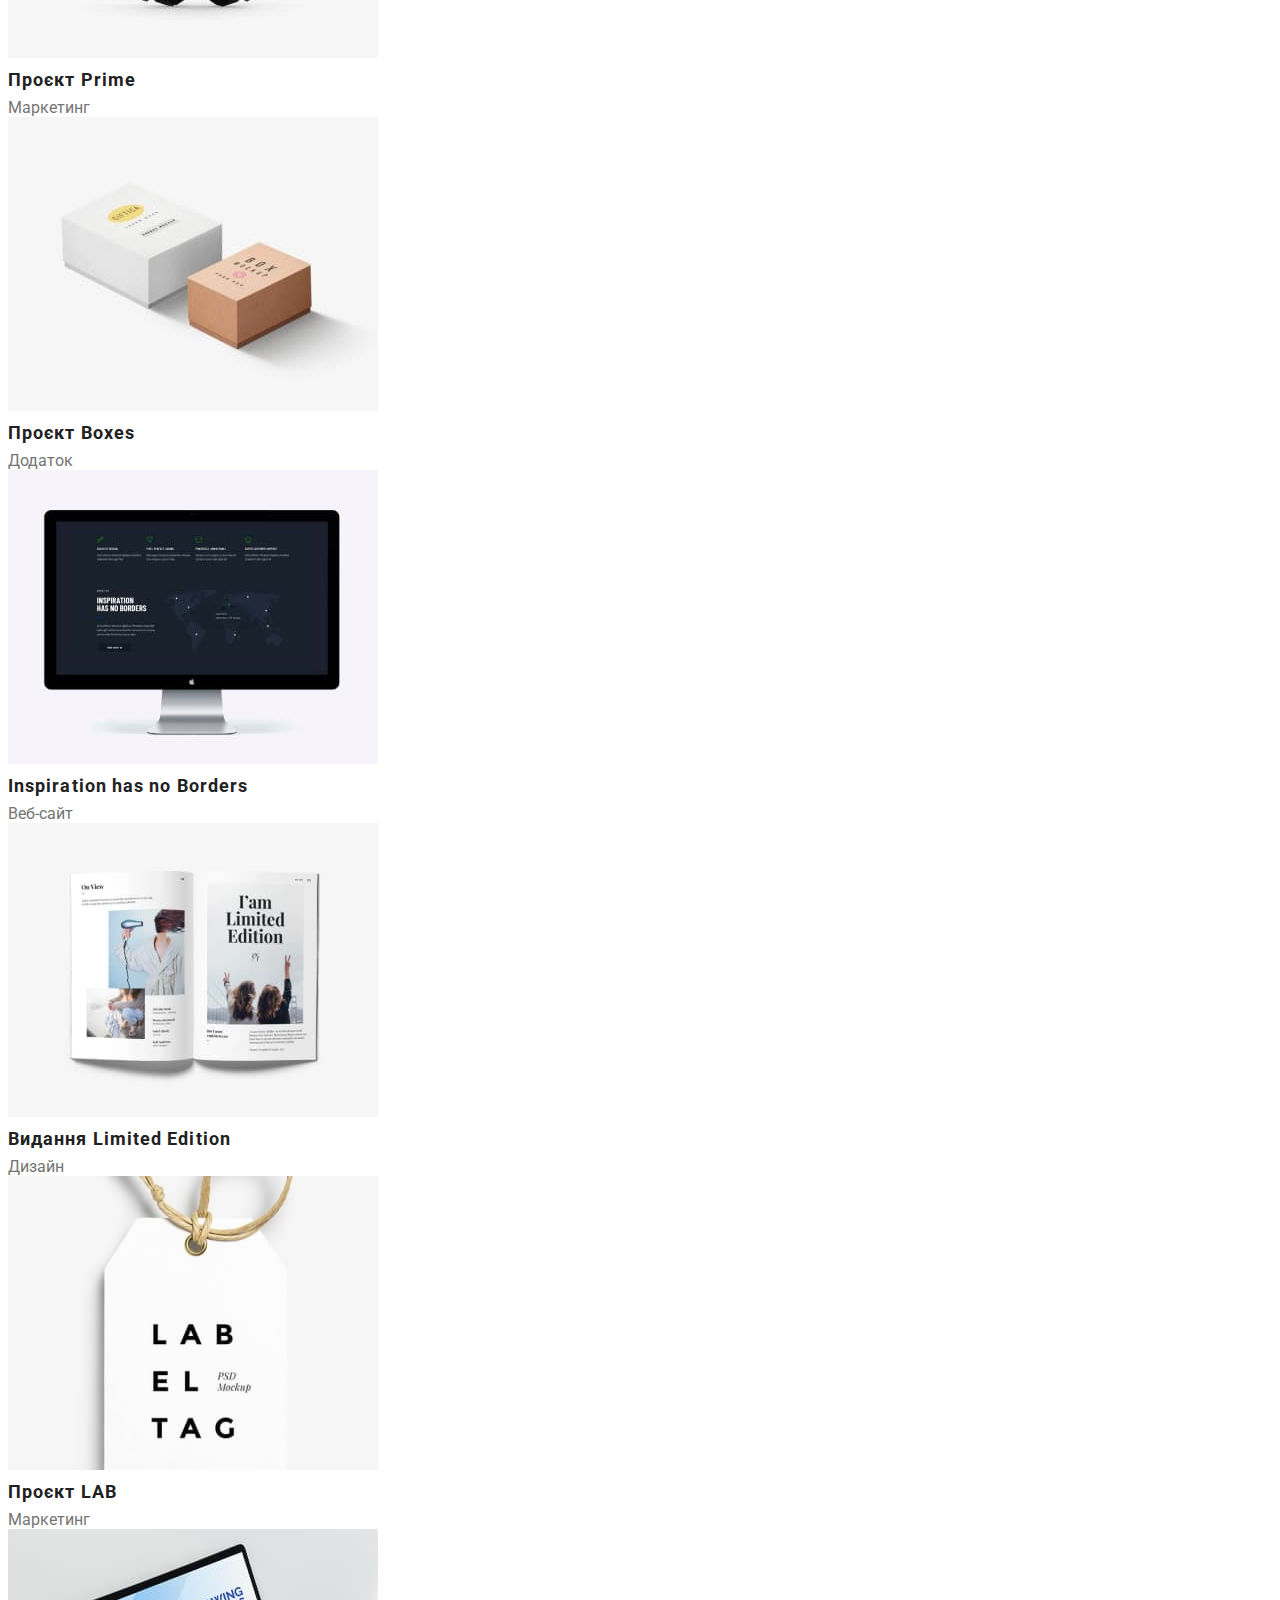
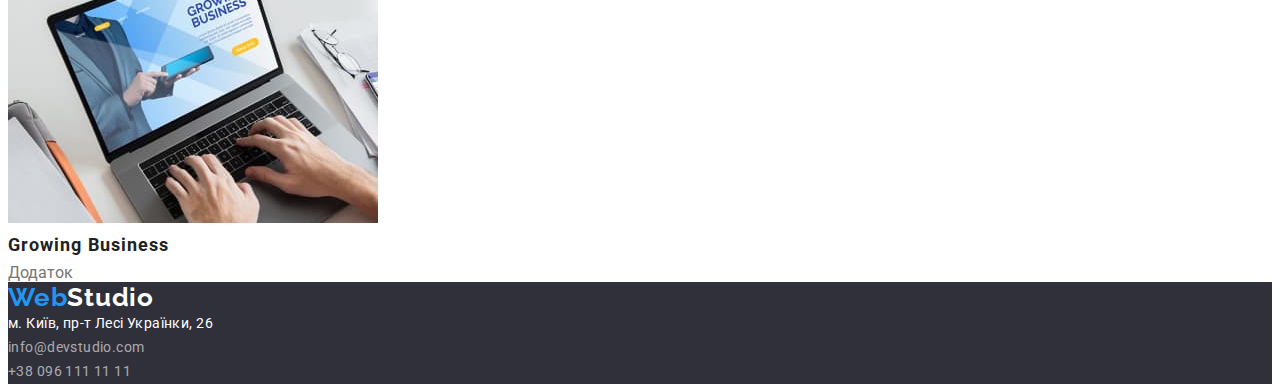
==== commit 3e5541bf: "first-correction" ====
--- a/portfolio.html
+++ b/portfolio.html
@@ -22,23 +22,23 @@
         >
         <ul class="list">
           <li class="item">
-            <a href="./index.html">Студія</a>
+            <a href="./index.html" class="link">Студія</a>
           </li>
           <li class="item current">
-            <a href="./portfolio.html">Портфоліо</a>
+            <a href="./portfolio.html" class="link">Портфоліо</a>
           </li>
           <li class="item">
-            <a href="">Контакти</a>
+            <a href="" class="link">Контакти</a>
           </li>
         </ul>
       </nav>
 
       <ul class="contacts">
         <li class="item">
-          <a href="mailto:info@devstudio.com">info@devstudio.com</a>
+          <a href="mailto:info@devstudio.com" class="link">info@devstudio.com</a>
         </li>
         <li class="item">
-          <a href="tel:+380961111111">+38 096 111 11 11</a>
+          <a href="tel:+380961111111" class="link">+38 096 111 11 11</a>
         </li>
       </ul>
     </header>
@@ -46,7 +46,7 @@
     <main>
       <!-- OUR WORKS -->
       <section>
-        <h1 class="title">Наші роботи</h1>
+        <h1 class="title hidden">Наші роботи</h1>
         <ul>
           <li><button type="button" class="button">Усі</button></li>
           <li><button type="button" class="button">Веб-сайти</button></li>
@@ -133,14 +133,15 @@
           <li class="street-adress">
             <a
               href="https://www.google.com.ua/maps/place/%D0%B1%D1%83%D0%BB.+%D0%9B%D0%B5%D1%81%D0%B8+%D0%A3%D0%BA%D1%80%D0%B0%D0%B8%D0%BD%D0%BA%D0%B8,+26,+%D0%9A%D0%B8%D0%B5%D0%B2,+02000/@50.4265841,30.5361971,17z"
+              class="link"
               >м. Київ, пр-т Лесі Українки, 26</a
             >
           </li>
           <li class="mail-adress">
-            <a href="mailto:info@example.com">info@devstudio.com</a>
+            <a href="mailto:info@example.com" class="link">info@devstudio.com</a>
           </li>
           <li class="phone-adress">
-            <a href="tel:+380961111111">+38 096 111 11 11</a>
+            <a href="tel:+380961111111" class="link">+38 096 111 11 11</a>
           </li>
         </ul>
       </address>
--- a/css/styles.css
+++ b/css/styles.css
@@ -40,6 +40,10 @@
   color: var(--secondary-text-color);
 }
 
+.hidden {
+  display: none;
+}
+
 .section > .title {
   font-weight: 700;
   font-size: 36px;
@@ -69,14 +73,15 @@
 }
 
 /*  MAIN NAVIGATION */
-
-.main-nav .list {
+.main-nav .item {
+  color: var(--secondary-text-color);
+}
+
+.main-nav .link {
   font-weight: 500;
   font-size: 14px;
   line-height: 1.14;
   letter-spacing: 0.02em;
-
-  color: var(--secondary-text-color);
 }
 
 .main-nav .item:hover,
@@ -87,7 +92,7 @@
 
 /* CONTACTS */
 
-.contacts {
+.contacts .link {
   font-weight: 500;
   font-size: 14px;
   line-height: 1.14;
@@ -117,6 +122,7 @@
 }
 
 .hero-button {
+  font-family: inherit;
   color: var(--white-color);
   background-color: var(--accent-color);
   cursor: pointer;
@@ -184,11 +190,17 @@
   color: rgba(255, 255, 255, 0.6);
 }
 
+.adress .link:hover,
+.adress .link:focus {
+  color: var(--accent-color);
+}
+
 /* PORTFOLIO */
 
 /*  button */
 
 .button {
+  font-family: inherit;
   font-weight: 500;
   font-size: 16px;
   line-height: 1.62;
@@ -202,6 +214,7 @@
 .button:focus {
   color: var(--white-color);
   background-color: var(--accent-color);
+  cursor: pointer;
 }
 
 .adress .item:hover,
